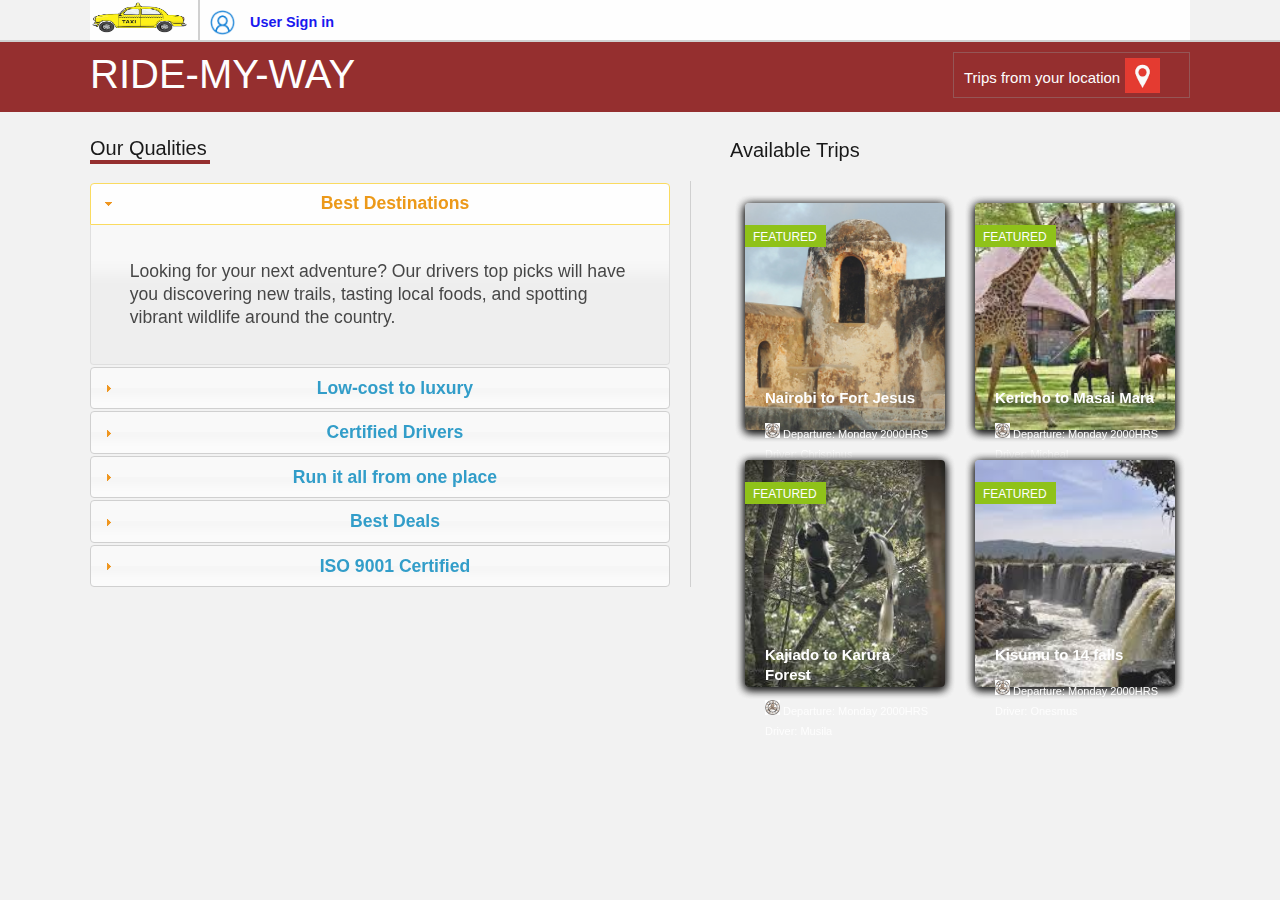
==== index.html @ 3d12b3c6 "Add UI pages" ====
<!DOCTYPE html>
<html>
<head>
    <meta charset="utf-8" />
    <meta http-equiv="X-UA-Compatible" content="IE=edge">
    <title>Ride-My-Way</title>
    <meta name="viewport" content="width=device-width, initial-scale=1">
    <script type="text/javascript" src="static/js/jquery-ui/jquery-3.3.1.min.js"></script>
    <script src="static/js/jquery-ui/jquery-ui.js"></script>
    <link href="static/js/jquery-ui/jquery-ui.css" rel="stylesheet">
    <link rel="stylesheet" type="text/css" href="static/css/main.css">
</head>
<body class="bodybg">
        
    <div id="topbar">
        <img id="logo" src="static/images/taxi.jpg">
            
        <div id="sign-in-div" class="topbar-section">
            <img id="signin-image" src="static/images/signin.jpg">
            
            <a href="register.html"><span id="signintext">User Sign in</span></a>
        </div>
        
    </div>

    <div class="clear"></div>
        
    <div id="menubar-container">
        
        <div id="menubar">
        
            <h1>RIDE-MY-WAY</h1>
            
            <div id="currentlocation">
            
                <a href="allrides.html">Trips from your location</a>
            
                <img src="static/images/pointer.jpg">

            </div>
        
        </div>

    </div>
   
    <div class="clear"></div>
   
    <div id="page-container">
        
        <div id="main-description">
            
            <h2>Our Qualities</h2>
            
            <div id="summarydescription">
                
                <div id="accordion">

                    <h3>Best Destinations</h3>
                    <div>

                        <p>Looking for your next adventure? Our drivers top picks will have you discovering new trails, tasting local foods, and spotting vibrant wildlife around the country.</p>

                    </div>

                    <h3>Low-cost to luxury</h3>
                    <div>

                        <p>Economy cars at everyday prices are always available. For special occasions, no occasion at all, or when you just a need a bit more room, call a black car or SUV.</p>

                    </div>

                    <h3>Certified Drivers</h3>
                    <div>

                        <p>The Drivers have undergone vigorous training and are well skilled so you are rest assured that you are safe. We are always monitoring them hence they drive with alot of caution since we hold  them liable for any wreckless driving. </p>

                    </div>

                    <h3>Run it all from one place</h3>
                    <div>

                        <p>It’s a digital 'hub' for all of your company’s ground transport. Get a clear view of all of your trip activity and automate billing, expensing and reporting.</p>

                    </div>

                    <h3>Best Deals</h3>
                    <div>

                        <p>We have many patners thus you will be able to get awsom e deals wherever you go in the country as one of our members</p>

                    </div>

                    <h3>ISO 9001 Certified</h3>
                    <div>

                        <p>In our service delivery we are ISO 9001 Certified. <br>
                        This means that our organization has met the requirements in ISO9001. It defines an ISO 9000 Quality Management System (QMS). ISO 9001:2008 is focused on meeting customer expectations and delivering customer satisfaction so you must pay attention to the customer.
                        </p>

                    </div>


                </div>

                <script type="text/javascript">

                    $("#accordion").accordion();

                </script>

            </div>
    
        </div>

               
        <div id="available">
                   
            <h4>Available Trips</h4>
                    
           <div>
               <div class="feature">
                  <div class="wrapper">
                        <div class="tripfeature">
                            <a class="wrapper" href="allrides.html" style="background-image:url('static/images/Fort_JesusMombasa.jpg');">           
                                <div class="tripview">
                                    <span class="featured">Featured</span>
                                    <div class="tripdescription">
                                        <div><p class="triptitle"> Nairobi to Fort Jesus</p></div>
                                        <div class="triptime"><p><img id="clock" src="static/images/clock.jpg"> <span id="date"> Departure: Monday 2000HRS </span> Driver: Chrispinus</p></div>
                                    </div>
                               </div>
                            </a>
                        </div>
                    </div>
                </div>
                   
                <div class="feature">
                    <div class="wrapper">
                        <div class="tripfeature">
                            <a class="wrapper" href="allrides.html" style="background-image:url('static/images/masaimara.jpg');">           
                                <div class="tripview">
                                    <span class="featured">Featured</span>
                                    <div class="tripdescription">
                                        <div><p class="triptitle"> Kericho to Masai Mara</p></div>
                                        <div class="triptime"><p><img id="clock" src="static/images/clock.jpg"> <span id="date"> Departure: Monday 2000HRS </span> Driver: Micheal</p></div>
                                    </div>
                                </div>
                            </a>
                        </div>
                    </div>
                </div>
            </div>
       
                   
            <div>
                <div class="feature">
                    <div class="wrapper">
                        <div class="tripfeature">
                            <a class="wrapper" href="allrides.html" style="background-image:url('static/images/karura.jpg');">           
                                <div class="tripview">
                                    <span class="featured">Featured</span>
                                    <div class="tripdescription">
                                        <div><p class="triptitle"> Kajiado to Karura Forest</p></div>
                                        <div class="triptime"><p><img id="clock" src="static/images/clock.jpg"> <span id="date"> Departure: Monday 2000HRS </span> Driver: Musila</p></div>
                                    </div>
                               </div>
                            </a>
                        </div>
                    </div>
                </div>
   
                   
               <div class="feature">
                    <div class="wrapper">
                        <div class="tripfeature">
                            <a class="wrapper" href="allrides.html" style="background-image:url('static/images/14falls.jpg');">           
                                <div class="tripview">
                                   <span class="featured">Featured</span>
                                    <div class="tripdescription">
                                        <div><p class="triptitle"> Kisumu to 14 falls</p></div>
                                        <div class="triptime"><p><img id="clock" src="static/images/clock.jpg"> <span id="date"> Departure: Monday 2000HRS </span> Driver: Onesmus</p></div>
                                    </div>
                               </div>
                            </a>
                        </div>
                    </div>
                </div>
            </div>
        </div>
    </div>

</body>
</html>
---- static/css/main.css ----
#topbar {
                
                width:1100px;
                margin:0 auto;
                height:40px;
                margin-bottom: 0;
                background: white;
                background-color: #fff;
                background-position: center;
                background-repeat: no-repeat;
                background-size: cover;
      
            }
        
            .bodybg {
                
                margin: 0;
                padding: 0;
                font-family: Helvetica, Arial, sans-serif;
                background: #f2f2f2;
                opacity: 0.9;
                filter: alpha(opacity=93)
                
            }
            
            #logo {
                
                margin-top: 0;
                width:100px;
                float:left;
                margin-right:8px;
                height: 35px;
            }
            
            .topbar-section {
                
                float:left;
                border-left: 2px #cccccc solid;
                height:100%;
                
            }
            
            #signin-image {
                
                width:25px;
                margin:10px 15px 0 10px;
                height:25px;
                float:left;
               
            }
            #signintext {
                
                font-weight: bold;
                font-size: 90%;
                position: relative;
                top: 14px;
                float: left;
                padding-right: 50px;
            }
            
            .topbar-menu {
                
                width:60px;
                padding:13px 15px 0 15px;
                height:27px;
                font-weight: bold;
                font-size: 90%;
                float:left;
                
            }
            
            .clear {
                clear:both;
            }
            
            #menubar-container {
                
                border-top: 2px solid #cccccc;
                background-color: #8B1919;
                width: 100%;
                height: 70px;
            
            }
            
            #menubar {
                width: 1100px;
                margin:0 auto;
            }
            
            h1 {
                padding: 0;
                margin: 0;
                color: white;
                font-size: 40px;
                font-weight: normal;
                padding-top: 10px;
                float: left;                
            }

            .topbar-menu a {
                color: black;
                text-decoration: none;
        
             
            }


            .topbar-menu a:hover {
                color: blue;
                text-decoration: underline;
        
            }
            .ride {
                margin: auto;
                background-color: #fff;
                background-position: center;
                background-repeat: no-repeat;
                background-size: cover;
                border-radius: 4px;
                box-shadow: 0 2px 10px rgba(0, 0, 0, 2.45);
                color: rgb(89, 89, 89) !important;
                display: block;
                position: relative;
                float: center;
                width: 75%;
                margin-bottom: 10px;
                /* right: 100px;
                padding-left: 10px;
                padding-top: 20px;
                margin-top: 0 */
            }
            
            .ride a {
                float: right;
            }

            .ride h4 {
                float: left;
                font-weight: bold;

            }
            #currentlocation {
                float: right;
                margin-top: 10px;
                border: 1px #8B4545 solid;
                width: 220px;
                padding: 5px 5px 0 10px;
                
            }
            
            #currentlocation a {
                
                color: white;
                text-decoration: none;
                font-size: 15px;
                position: relative;
                top: -10px;
            }
            
            #currentlocation a:hover {

                text-decoration: underline;
            }
            
            #currentlocation img {

                height: 35px;;
            }
            
            #menubar2-container {
                background-color: rosybrown;
                width: 100%;
                height: 40px;
                     
            }
            #menubar2 {
                width: 1100px;
                margin:0 auto;
                height: 40px;
               
            }
            
            #menubar2 a {
                
                font-size: 18px;
                color: black;
                text-decoration: none;
                padding: 0 10px;
                border-right: 1px #8B4545 solid;
                position: relative;
                top: 9px;
            }
            #menubar2 p {
                
                font-size: 24px;
                color: white;
                text-decoration: none;
                padding: 0 30px 0 0;
                border-right: 1px #8B4545 solid;
                position: relative;
                bottom: 18px;
           
                float: left;
            }
            
            #menubar2 a:hover {

                text-decoration: underline;
                opacity: 1;
                color: blue;
                
            }    
                       
            #page-container {
                width: 1100px;
                margin:0 auto;
            }
            
            
            #main-description {
                float: left;
            }

            h2 {
                
                font-weight: normal;
                margin-top: 25px;
                font-size: 20px;
                border-bottom: 4px solid #8B1919;
                width: 120px;
            }

            h3 {
                
                color: blue;
                font-size: 30px;
                text-decoration: none;
                text-align: center;
            }
            
            h3 a{
                
                color: black;
                font-size: 30px;
                text-decoration: none;
            }
            
            h3 a:hover {
                
                color: blue;
                text-decoration: underline;
            }
            
            #summarydescription {
                width: 580px;
                float: left;
                border-right: 1px solid #cccccc;
                padding-right: 20px;
                
            }
            
            #article-summary {
                color: 5a5a5a;
                width: 230px;
                float: left;
                
            }
            
            #clock {
                height: 15px;
               
                
            }
            
            #date {
                
                padding-right: 10px;
            }
            
            #available {
                float: right;
                padding-left: 20px;
                    
            }
            
            h4 {
                font-weight: normal;
                font-size: 20px;
            }
            
                        
            .description {
                float:right;
                width: 205px;
                padding-left: 20px;
                margin-top: 0;
      
            }
            .tripfeature {
                float:left;
                width: 200px;
                height: 200px;

            }
            .feature {
                margin: 15px;
                float: left;
            }

            .tripdescription {
                top: 200px;
                bottom: 10px;
                font-size: 15px;
                line-height: 20px;
                left: 10px;
                position: absolute;
                right: 10px;
                /* background: rgba(0, 0, 0, 0.3); */
                padding: 0px;
                margin: auto;
                
                height: 60px;
                width: 170px;
            }

            div {
                display: block;
            }
            

            .featured {
                font-size: 12px;
                height: 22px;
                left: 0;
                line-height: 24px;
                padding: 0 9px 0 8px;
                position: absolute;
                top: 22px;
                background: #84BD00;
                text-transform: uppercase;
            }
            .wrapper {
                
         
                background-color: #fff;
                background-position: center;
                background-repeat: no-repeat;
                background-size: cover;
                border-radius: 4px;
                box-shadow: 0 2px 10px rgba(0, 0, 0, 1.45);
                color: #fff !important;
                display: block;
                height: 227px;
                position: relative;
            }

            .tripview {
                padding-right: 10px;
                position: relative;
                float: left;
                font-family: "Nexa", Helvetica, Arial, sans-serif;
                padding: 0px 10px 0 0;
                width: 100%;
                
            }
            .triptime {
                font-size: 11px;
                position: relative;
                bottom: 0px;
            }

            .triptitle {
                font-weight: bolder;
            }

           .inputt {

                    padding: 5px 5px 12px 5px;
                    font-size: 15px;
                    border-radius: 5px;
                    border: 1px solid grey;
                    width:320px;

                    }
            #not_created {
                    display: none;
                    color: blue;
                    padding: 5px 5px 12px 5px;
                    font-size: 15px;
                    border-radius: 5px;
                    border: 1px solid blue;
                    width:320px;

                    }
                #signupdescription{
                    width: 680px;
                    float: left;
                    border-right: 1px solid #cccccc;
                    padding-right: 20px;              
                }

                #uploads {
                    margin: 10px 0 10px 0;
                }

                .label {

                    position: relative;
                    top:12px;
                    width:200px;
                    float: left;

                }

                .formwrapper {

                    width: 550px;
                    margin: 20px auto;


                }

                .form-element {

                    margin-bottom: 10px;

                }

                #submitButton {

                    width: 130px;
                    margin-left: 200px;
                }
                .loginwrapper {
                    background-color: #fff;
                    background-position: center;
                    background-repeat: no-repeat;
                    background-size: cover;
                    border-radius: 4px;
                    box-shadow: 0 2px 10px rgba(0, 0, 0, 2.45);
                    color: #fff !important;
                    display: block;
                    height: 227px;
                    position: relative;
                    width: 360px;
                    float: left;
                    right: 100px;
                    padding-left: 10px;
                    padding-top: 20px;
                    margin-top: 0

                }



                .tablewrapper {
                    background-color: #fff;
                    background-position: center;
                    background-repeat: no-repeat;
                    background-size: cover;
                    border-radius: 4px;
                    box-shadow: 0 2px 10px rgba(0, 0, 0, 2.45);
                    color: #fff !important;
                    display: block;
                    height: 367px;
                    position: relative;
                    width: 950px;
                    margin: auto;
                    top: 50px;
                    left: 30px;
                   

                }

                .container {
                    margin: 1px auto;
                    padding: 1em 5em;   
                }

                .table {
                    font-family: 'Roboto', sans-serif;
                    border-collapse: collapse;
                    width: 100%;
                    margin-top: 4px;
                    /* border-radius: 10px; */
                }

                .table td, .table th {
                    border: 1px solid #ddd;
                    padding: 8px;
                }

                .table tr:nth-child(even){background-color: #f2f2f2;}

                .table tr:hover {background-color: #ddd;}

                .table th {
                    padding-top: 12px;
                    padding-bottom: 12px;
                    text-align: left;
                    background-color: #8B4545;
                    color: white;
                }

                .button {
                    background-color: #8B4545;
                    border: none;
                    color: white;
                    padding: 10px 10px;
                    text-align: center;
                    text-decoration: none;
                    display: inline-block;
                    font-size: 16px;
                    border-radius: 4px;
                    opacity: 0.8;
                    transition: 0.3s;   
                }

                .button:hover {opacity: 1}
                .modal1 {
                    display: none; 
                    position: fixed; 
                    z-index: 1; 
                    left: 50%;
                    top: 50%;
                    transform: translate(-50%, -50%);
                    width: 40%; 
                    height: 60%; 
                    overflow: auto; 
                    background-color: brown;
                    padding-top: 10px;
                }
                
                .modal-content1 {
                    margin: 3% auto 5% auto; 
                    width: 80%;
                }
                 
                .close1 {
                    position: absolute;
                    right: 15px;
                    top: 5px;
                    font-size: 40px;
                    font-weight: bold;
                    color: #f1f1f1;
                }
                
                .close1:hover,
                .close1:focus {
                    color: #f44336;
                    cursor: pointer;
                }
                .clearfix1::after {
                    content: "";
                    clear: both;
                    display: table;
                }
                .req_header_info{
                    color: rgb(240, 235, 235);
                    margin-left: 20%;
                    font-size: 20px;
                    margin-top: 6%;
                }
                .btn_req_join{
                    width: 50%;
                    background-color: #3e8e41;
                }
                .model_join{
                    background-color: #3e8e41;
                    text-align: center;
                    padding: 2%;
                    box-shadow: #44464b;
                    font-weight: bold;
                    color: #ddd;
                }
                .model_join:hover{
                    background-color: green;
                }
                .close1:hover,
                .close1:focus {
                    color: #f44336;
                    cursor: pointer}
                .input[type=text], {
                        width: 90%;
                        border-radius: 1%;
                        padding: 15px;
                        margin: 5px 0 22px 0;
                        display: inline-block;
                        border: none;
                        background: #f1f1f1;
                    }
                    
                .input[type=text]:focus, input[type=password]:focus {
                        background-color: #ddd;
                        outline: none;
                    }
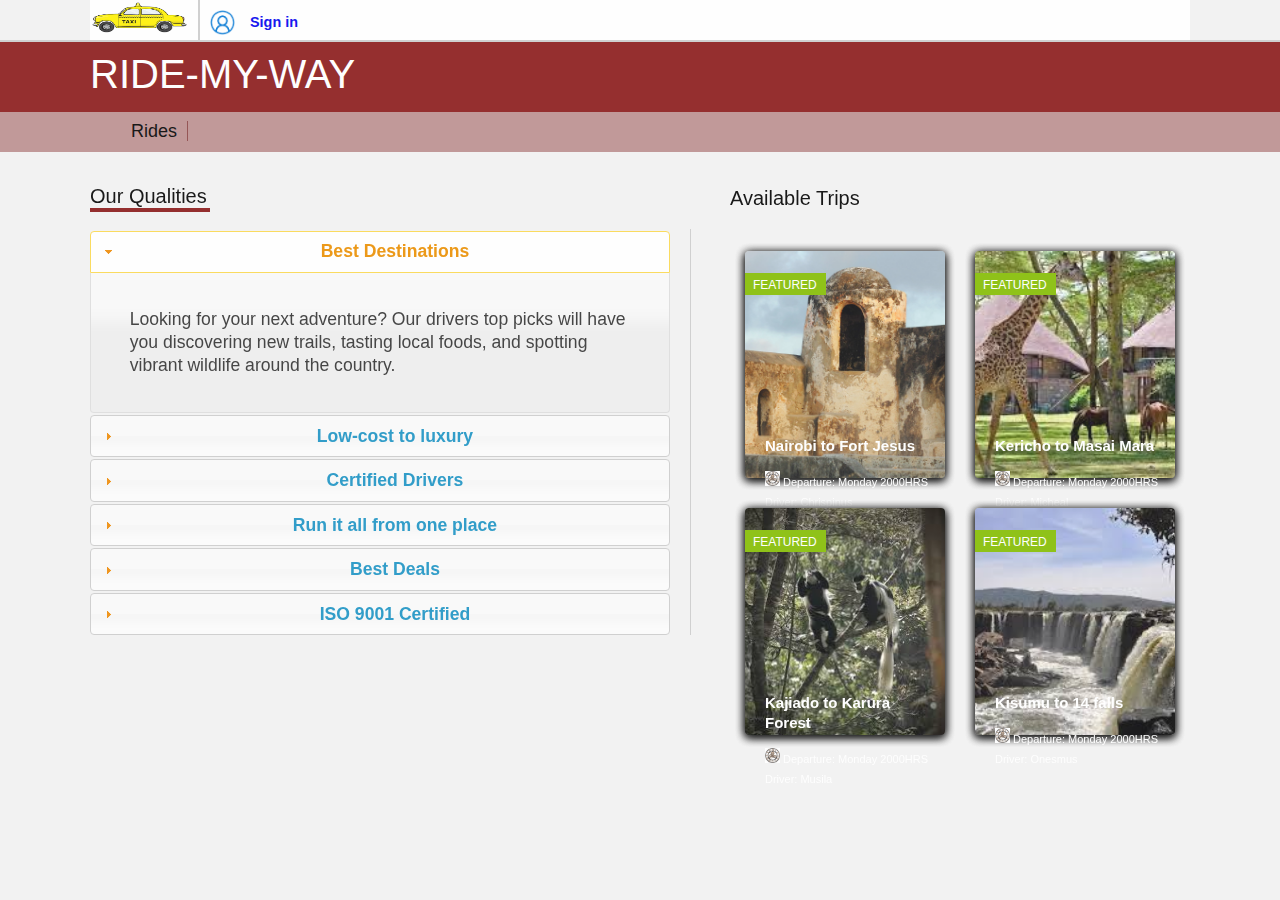
==== commit 3b37c68b: "Add frontend application" ====
--- a/index.html
+++ b/index.html
@@ -1,193 +1,201 @@
-<!DOCTYPE html>
-<html>
-<head>
-    <meta charset="utf-8" />
-    <meta http-equiv="X-UA-Compatible" content="IE=edge">
-    <title>Ride-My-Way</title>
-    <meta name="viewport" content="width=device-width, initial-scale=1">
-    <script type="text/javascript" src="static/js/jquery-ui/jquery-3.3.1.min.js"></script>
-    <script src="static/js/jquery-ui/jquery-ui.js"></script>
-    <link href="static/js/jquery-ui/jquery-ui.css" rel="stylesheet">
-    <link rel="stylesheet" type="text/css" href="static/css/main.css">
-</head>
-<body class="bodybg">
-        
-    <div id="topbar">
-        <img id="logo" src="static/images/taxi.jpg">
-            
-        <div id="sign-in-div" class="topbar-section">
-            <img id="signin-image" src="static/images/signin.jpg">
-            
-            <a href="register.html"><span id="signintext">User Sign in</span></a>
-        </div>
-        
-    </div>
-
-    <div class="clear"></div>
-        
-    <div id="menubar-container">
-        
-        <div id="menubar">
-        
-            <h1>RIDE-MY-WAY</h1>
-            
-            <div id="currentlocation">
-            
-                <a href="allrides.html">Trips from your location</a>
-            
-                <img src="static/images/pointer.jpg">
-
-            </div>
-        
-        </div>
-
-    </div>
-   
-    <div class="clear"></div>
-   
-    <div id="page-container">
-        
-        <div id="main-description">
-            
-            <h2>Our Qualities</h2>
-            
-            <div id="summarydescription">
-                
-                <div id="accordion">
-
-                    <h3>Best Destinations</h3>
-                    <div>
-
-                        <p>Looking for your next adventure? Our drivers top picks will have you discovering new trails, tasting local foods, and spotting vibrant wildlife around the country.</p>
-
-                    </div>
-
-                    <h3>Low-cost to luxury</h3>
-                    <div>
-
-                        <p>Economy cars at everyday prices are always available. For special occasions, no occasion at all, or when you just a need a bit more room, call a black car or SUV.</p>
-
-                    </div>
-
-                    <h3>Certified Drivers</h3>
-                    <div>
-
-                        <p>The Drivers have undergone vigorous training and are well skilled so you are rest assured that you are safe. We are always monitoring them hence they drive with alot of caution since we hold  them liable for any wreckless driving. </p>
-
-                    </div>
-
-                    <h3>Run it all from one place</h3>
-                    <div>
-
-                        <p>It’s a digital 'hub' for all of your company’s ground transport. Get a clear view of all of your trip activity and automate billing, expensing and reporting.</p>
-
-                    </div>
-
-                    <h3>Best Deals</h3>
-                    <div>
-
-                        <p>We have many patners thus you will be able to get awsom e deals wherever you go in the country as one of our members</p>
-
-                    </div>
-
-                    <h3>ISO 9001 Certified</h3>
-                    <div>
-
-                        <p>In our service delivery we are ISO 9001 Certified. <br>
-                        This means that our organization has met the requirements in ISO9001. It defines an ISO 9000 Quality Management System (QMS). ISO 9001:2008 is focused on meeting customer expectations and delivering customer satisfaction so you must pay attention to the customer.
-                        </p>
-
-                    </div>
-
-
-                </div>
-
-                <script type="text/javascript">
-
-                    $("#accordion").accordion();
-
-                </script>
-
-            </div>
-    
-        </div>
-
-               
-        <div id="available">
-                   
-            <h4>Available Trips</h4>
-                    
-           <div>
-               <div class="feature">
-                  <div class="wrapper">
-                        <div class="tripfeature">
-                            <a class="wrapper" href="allrides.html" style="background-image:url('static/images/Fort_JesusMombasa.jpg');">           
-                                <div class="tripview">
-                                    <span class="featured">Featured</span>
-                                    <div class="tripdescription">
-                                        <div><p class="triptitle"> Nairobi to Fort Jesus</p></div>
-                                        <div class="triptime"><p><img id="clock" src="static/images/clock.jpg"> <span id="date"> Departure: Monday 2000HRS </span> Driver: Chrispinus</p></div>
-                                    </div>
-                               </div>
-                            </a>
-                        </div>
-                    </div>
-                </div>
-                   
-                <div class="feature">
-                    <div class="wrapper">
-                        <div class="tripfeature">
-                            <a class="wrapper" href="allrides.html" style="background-image:url('static/images/masaimara.jpg');">           
-                                <div class="tripview">
-                                    <span class="featured">Featured</span>
-                                    <div class="tripdescription">
-                                        <div><p class="triptitle"> Kericho to Masai Mara</p></div>
-                                        <div class="triptime"><p><img id="clock" src="static/images/clock.jpg"> <span id="date"> Departure: Monday 2000HRS </span> Driver: Micheal</p></div>
-                                    </div>
-                                </div>
-                            </a>
-                        </div>
-                    </div>
-                </div>
-            </div>
-       
-                   
-            <div>
-                <div class="feature">
-                    <div class="wrapper">
-                        <div class="tripfeature">
-                            <a class="wrapper" href="allrides.html" style="background-image:url('static/images/karura.jpg');">           
-                                <div class="tripview">
-                                    <span class="featured">Featured</span>
-                                    <div class="tripdescription">
-                                        <div><p class="triptitle"> Kajiado to Karura Forest</p></div>
-                                        <div class="triptime"><p><img id="clock" src="static/images/clock.jpg"> <span id="date"> Departure: Monday 2000HRS </span> Driver: Musila</p></div>
-                                    </div>
-                               </div>
-                            </a>
-                        </div>
-                    </div>
-                </div>
-   
-                   
-               <div class="feature">
-                    <div class="wrapper">
-                        <div class="tripfeature">
-                            <a class="wrapper" href="allrides.html" style="background-image:url('static/images/14falls.jpg');">           
-                                <div class="tripview">
-                                   <span class="featured">Featured</span>
-                                    <div class="tripdescription">
-                                        <div><p class="triptitle"> Kisumu to 14 falls</p></div>
-                                        <div class="triptime"><p><img id="clock" src="static/images/clock.jpg"> <span id="date"> Departure: Monday 2000HRS </span> Driver: Onesmus</p></div>
-                                    </div>
-                               </div>
-                            </a>
-                        </div>
-                    </div>
-                </div>
-            </div>
-        </div>
-    </div>
-
-</body>
-</html>
+<!DOCTYPE html>
+<html>
+<head>
+    <meta charset="utf-8" />
+    <meta http-equiv="X-UA-Compatible" content="IE=edge">
+    <title>Ride-My-Way</title>
+    <meta name="viewport" content="width=device-width, initial-scale=1">
+    <script type="text/javascript" src="static/js/jquery-ui/jquery-3.3.1.min.js"></script>
+    <script src="static/js/jquery-ui/jquery-ui.js"></script>
+    <link href="static/js/jquery-ui/jquery-ui.css" rel="stylesheet">
+    <link rel="stylesheet" type="text/css" href="static/css/main.css">
+</head>
+<body class="bodybg">
+        
+    <div id="topbar">
+        <img id="logo" src="static/images/taxi.jpg">
+            
+        <div id="sign-in-div" class="topbar-section">
+            <img id="signin-image" src="static/images/signin.jpg">
+            
+            <a href="register.html"><span id="signintext">User Sign in</span></a>
+        </div>
+        
+    </div>
+
+    <div class="clear"></div>
+        
+    <div id="menubar-container">
+        
+        <div id="menubar">
+        
+            <h1>RIDE-MY-WAY</h1>
+            
+            <!-- <div id="currentlocation">
+            
+                <img src="static/images/pointer.jpg">
+
+            </div>
+             -->
+
+        </div>
+
+    </div>
+    <div class="clear"></div>
+        
+    <div id="menubar2-container">
+        
+            <div id="menubar2">
+                    <p id="loged_user_name"></p>
+                    <a href="rides.html"> Rides </a>
+            </div>
+
+    </div>
+    <div class="clear"></div>
+   
+    <div id="page-container">
+        
+        <div id="main-description">
+            
+            <h2>Our Qualities</h2>
+            
+            <div id="summarydescription">
+                
+                <div id="accordion">
+
+                    <h3>Best Destinations</h3>
+                    <div>
+
+                        <p>Looking for your next adventure? Our drivers top picks will have you discovering new trails, tasting local foods, and spotting vibrant wildlife around the country.</p>
+
+                    </div>
+
+                    <h3>Low-cost to luxury</h3>
+                    <div>
+
+                        <p>Economy cars at everyday prices are always available. For special occasions, no occasion at all, or when you just a need a bit more room, call a black car or SUV.</p>
+
+                    </div>
+
+                    <h3>Certified Drivers</h3>
+                    <div>
+
+                        <p>The Drivers have undergone vigorous training and are well skilled so you are rest assured that you are safe. We are always monitoring them hence they drive with alot of caution since we hold  them liable for any wreckless driving. </p>
+
+                    </div>
+
+                    <h3>Run it all from one place</h3>
+                    <div>
+
+                        <p>It’s a digital 'hub' for all of your company’s ground transport. Get a clear view of all of your trip activity and automate billing, expensing and reporting.</p>
+
+                    </div>
+
+                    <h3>Best Deals</h3>
+                    <div>
+
+                        <p>We have many patners thus you will be able to get awsom e deals wherever you go in the country as one of our members</p>
+
+                    </div>
+
+                    <h3>ISO 9001 Certified</h3>
+                    <div>
+
+                        <p>In our service delivery we are ISO 9001 Certified. <br>
+                        This means that our organization has met the requirements in ISO9001. It defines an ISO 9000 Quality Management System (QMS). ISO 9001:2008 is focused on meeting customer expectations and delivering customer satisfaction so you must pay attention to the customer.
+                        </p>
+
+                    </div>
+
+
+                </div>
+
+                <script type="text/javascript">
+
+                    $("#accordion").accordion();
+
+                </script>
+
+            </div>
+    
+        </div>
+
+               
+        <div id="available">
+                   
+            <h4>Available Trips</h4>
+                    
+           <div>
+               <div class="feature">
+                  <div class="wrapper">
+                        <div class="tripfeature">
+                            <a class="wrapper" href="allrides.html" style="background-image:url('static/images/Fort_JesusMombasa.jpg');">           
+                                <div class="tripview">
+                                    <span class="featured">Featured</span>
+                                    <div class="tripdescription">
+                                        <div><p class="triptitle"> Nairobi to Fort Jesus</p></div>
+                                        <div class="triptime"><p><img id="clock" src="static/images/clock.jpg"> <span id="date"> Departure: Monday 2000HRS </span> Driver: Chrispinus</p></div>
+                                    </div>
+                               </div>
+                            </a>
+                        </div>
+                    </div>
+                </div>
+                   
+                <div class="feature">
+                    <div class="wrapper">
+                        <div class="tripfeature">
+                            <a class="wrapper" href="allrides.html" style="background-image:url('static/images/masaimara.jpg');">           
+                                <div class="tripview">
+                                    <span class="featured">Featured</span>
+                                    <div class="tripdescription">
+                                        <div><p class="triptitle"> Kericho to Masai Mara</p></div>
+                                        <div class="triptime"><p><img id="clock" src="static/images/clock.jpg"> <span id="date"> Departure: Monday 2000HRS </span> Driver: Micheal</p></div>
+                                    </div>
+                                </div>
+                            </a>
+                        </div>
+                    </div>
+                </div>
+            </div>
+       
+                   
+            <div>
+                <div class="feature">
+                    <div class="wrapper">
+                        <div class="tripfeature">
+                            <a class="wrapper" href="allrides.html" style="background-image:url('static/images/karura.jpg');">           
+                                <div class="tripview">
+                                    <span class="featured">Featured</span>
+                                    <div class="tripdescription">
+                                        <div><p class="triptitle"> Kajiado to Karura Forest</p></div>
+                                        <div class="triptime"><p><img id="clock" src="static/images/clock.jpg"> <span id="date"> Departure: Monday 2000HRS </span> Driver: Musila</p></div>
+                                    </div>
+                               </div>
+                            </a>
+                        </div>
+                    </div>
+                </div>
+   
+                   
+               <div class="feature">
+                    <div class="wrapper">
+                        <div class="tripfeature">
+                            <a class="wrapper" href="allrides.html" style="background-image:url('static/images/14falls.jpg');">           
+                                <div class="tripview">
+                                   <span class="featured">Featured</span>
+                                    <div class="tripdescription">
+                                        <div><p class="triptitle"> Kisumu to 14 falls</p></div>
+                                        <div class="triptime"><p><img id="clock" src="static/images/clock.jpg"> <span id="date"> Departure: Monday 2000HRS </span> Driver: Onesmus</p></div>
+                                    </div>
+                               </div>
+                            </a>
+                        </div>
+                    </div>
+                </div>
+            </div>
+        </div>
+    </div>
+    <script src="static/js/myrequests.js"></script>
+</body>
+</html>
--- a/static/css/main.css
+++ b/static/css/main.css
@@ -1,5 +1,5 @@
             #topbar {
-                
+
                 width:1100px;
                 margin:0 auto;
                 height:40px;
@@ -9,47 +9,47 @@
                 background-position: center;
                 background-repeat: no-repeat;
                 background-size: cover;
-      
-            }
-        
+
+            }
+
             .bodybg {
-                
+
                 margin: 0;
                 padding: 0;
                 font-family: Helvetica, Arial, sans-serif;
                 background: #f2f2f2;
                 opacity: 0.9;
                 filter: alpha(opacity=93)
-                
-            }
-            
+
+            }
+
             #logo {
-                
+
                 margin-top: 0;
                 width:100px;
                 float:left;
                 margin-right:8px;
                 height: 35px;
             }
-            
+
             .topbar-section {
-                
+
                 float:left;
                 border-left: 2px #cccccc solid;
                 height:100%;
-                
-            }
-            
+
+            }
+
             #signin-image {
-                
+
                 width:25px;
                 margin:10px 15px 0 10px;
                 height:25px;
                 float:left;
-               
+
             }
             #signintext {
-                
+
                 font-weight: bold;
                 font-size: 90%;
                 position: relative;
@@ -57,36 +57,36 @@
                 float: left;
                 padding-right: 50px;
             }
-            
+
             .topbar-menu {
-                
+
                 width:60px;
                 padding:13px 15px 0 15px;
                 height:27px;
                 font-weight: bold;
                 font-size: 90%;
                 float:left;
-                
-            }
-            
+
+            }
+
             .clear {
                 clear:both;
             }
-            
+
             #menubar-container {
-                
+
                 border-top: 2px solid #cccccc;
                 background-color: #8B1919;
                 width: 100%;
                 height: 70px;
-            
-            }
-            
+
+            }
+
             #menubar {
                 width: 1100px;
                 margin:0 auto;
             }
-            
+
             h1 {
                 padding: 0;
                 margin: 0;
@@ -94,21 +94,21 @@
                 font-size: 40px;
                 font-weight: normal;
                 padding-top: 10px;
-                float: left;                
+                float: left;
             }
 
             .topbar-menu a {
                 color: black;
                 text-decoration: none;
-        
-             
+
+
             }
 
 
             .topbar-menu a:hover {
                 color: blue;
                 text-decoration: underline;
-        
+
             }
             .ride {
                 margin: auto;
@@ -129,7 +129,7 @@
                 padding-top: 20px;
                 margin-top: 0 */
             }
-            
+
             .ride a {
                 float: right;
             }
@@ -145,43 +145,43 @@
                 border: 1px #8B4545 solid;
                 width: 220px;
                 padding: 5px 5px 0 10px;
-                
-            }
-            
+
+            }
+
             #currentlocation a {
-                
+
                 color: white;
                 text-decoration: none;
                 font-size: 15px;
                 position: relative;
                 top: -10px;
             }
-            
+
             #currentlocation a:hover {
 
                 text-decoration: underline;
             }
-            
+
             #currentlocation img {
 
                 height: 35px;;
             }
-            
+
             #menubar2-container {
                 background-color: rosybrown;
                 width: 100%;
                 height: 40px;
-                     
+
             }
             #menubar2 {
                 width: 1100px;
                 margin:0 auto;
                 height: 40px;
-               
-            }
-            
+
+            }
+
             #menubar2 a {
-                
+
                 font-size: 18px;
                 color: black;
                 text-decoration: none;
@@ -191,7 +191,7 @@
                 top: 9px;
             }
             #menubar2 p {
-                
+
                 font-size: 24px;
                 color: white;
                 text-decoration: none;
@@ -199,30 +199,30 @@
                 border-right: 1px #8B4545 solid;
                 position: relative;
                 bottom: 18px;
-           
-                float: left;
-            }
-            
+
+                float: left;
+            }
+
             #menubar2 a:hover {
 
                 text-decoration: underline;
                 opacity: 1;
                 color: blue;
-                
-            }    
-                       
+
+            }
+
             #page-container {
                 width: 1100px;
                 margin:0 auto;
             }
-            
-            
+
+
             #main-description {
                 float: left;
             }
 
             h2 {
-                
+
                 font-weight: normal;
                 margin-top: 25px;
                 font-size: 20px;
@@ -231,70 +231,70 @@
             }
 
             h3 {
-                
+
                 color: blue;
                 font-size: 30px;
                 text-decoration: none;
                 text-align: center;
             }
-            
+
             h3 a{
-                
+
                 color: black;
                 font-size: 30px;
                 text-decoration: none;
             }
-            
+
             h3 a:hover {
-                
+
                 color: blue;
                 text-decoration: underline;
             }
-            
+
             #summarydescription {
                 width: 580px;
                 float: left;
                 border-right: 1px solid #cccccc;
                 padding-right: 20px;
-                
-            }
-            
+
+            }
+
             #article-summary {
                 color: 5a5a5a;
                 width: 230px;
                 float: left;
-                
-            }
-            
+
+            }
+
             #clock {
                 height: 15px;
-               
-                
-            }
-            
+
+
+            }
+
             #date {
-                
+
                 padding-right: 10px;
             }
-            
+
             #available {
                 float: right;
                 padding-left: 20px;
-                    
-            }
-            
+
+            }
+
             h4 {
                 font-weight: normal;
                 font-size: 20px;
             }
-            
-                        
+
+
             .description {
                 float:right;
                 width: 205px;
                 padding-left: 20px;
                 margin-top: 0;
-      
+
             }
             .tripfeature {
                 float:left;
@@ -318,7 +318,7 @@
                 /* background: rgba(0, 0, 0, 0.3); */
                 padding: 0px;
                 margin: auto;
-                
+
                 height: 60px;
                 width: 170px;
             }
@@ -326,7 +326,7 @@
             div {
                 display: block;
             }
-            
+
 
             .featured {
                 font-size: 12px;
@@ -340,8 +340,8 @@
                 text-transform: uppercase;
             }
             .wrapper {
-                
-         
+
+
                 background-color: #fff;
                 background-position: center;
                 background-repeat: no-repeat;
@@ -361,7 +361,7 @@
                 font-family: "Nexa", Helvetica, Arial, sans-serif;
                 padding: 0px 10px 0 0;
                 width: 100%;
-                
+
             }
             .triptime {
                 font-size: 11px;
@@ -396,7 +396,7 @@
                     width: 680px;
                     float: left;
                     border-right: 1px solid #cccccc;
-                    padding-right: 20px;              
+                    padding-right: 20px;
                 }
 
                 #uploads {
@@ -468,13 +468,13 @@
                     margin: auto;
                     top: 50px;
                     left: 30px;
-                   
+
 
                 }
 
                 .container {
                     margin: 1px auto;
-                    padding: 1em 5em;   
+                    padding: 1em 5em;
                 }
 
                 .table {
@@ -513,29 +513,29 @@
                     font-size: 16px;
                     border-radius: 4px;
                     opacity: 0.8;
-                    transition: 0.3s;   
+                    transition: 0.3s;
                 }
 
                 .button:hover {opacity: 1}
                 .modal1 {
-                    display: none; 
-                    position: fixed; 
-                    z-index: 1; 
+                    display: none;
+                    position: fixed;
+                    z-index: 1;
                     left: 50%;
                     top: 50%;
                     transform: translate(-50%, -50%);
-                    width: 40%; 
-                    height: 60%; 
-                    overflow: auto; 
+                    width: 40%;
+                    height: 60%;
+                    overflow: auto;
                     background-color: brown;
                     padding-top: 10px;
                 }
-                
+
                 .modal-content1 {
-                    margin: 3% auto 5% auto; 
+                    margin: 3% auto 5% auto;
                     width: 80%;
                 }
-                 
+
                 .close1 {
                     position: absolute;
                     right: 15px;
@@ -544,7 +544,7 @@
                     font-weight: bold;
                     color: #f1f1f1;
                 }
-                
+
                 .close1:hover,
                 .close1:focus {
                     color: #f44336;
@@ -589,7 +589,7 @@
                         border: none;
                         background: #f1f1f1;
                     }
-                    
+
                 .input[type=text]:focus, input[type=password]:focus {
                         background-color: #ddd;
                         outline: none;
